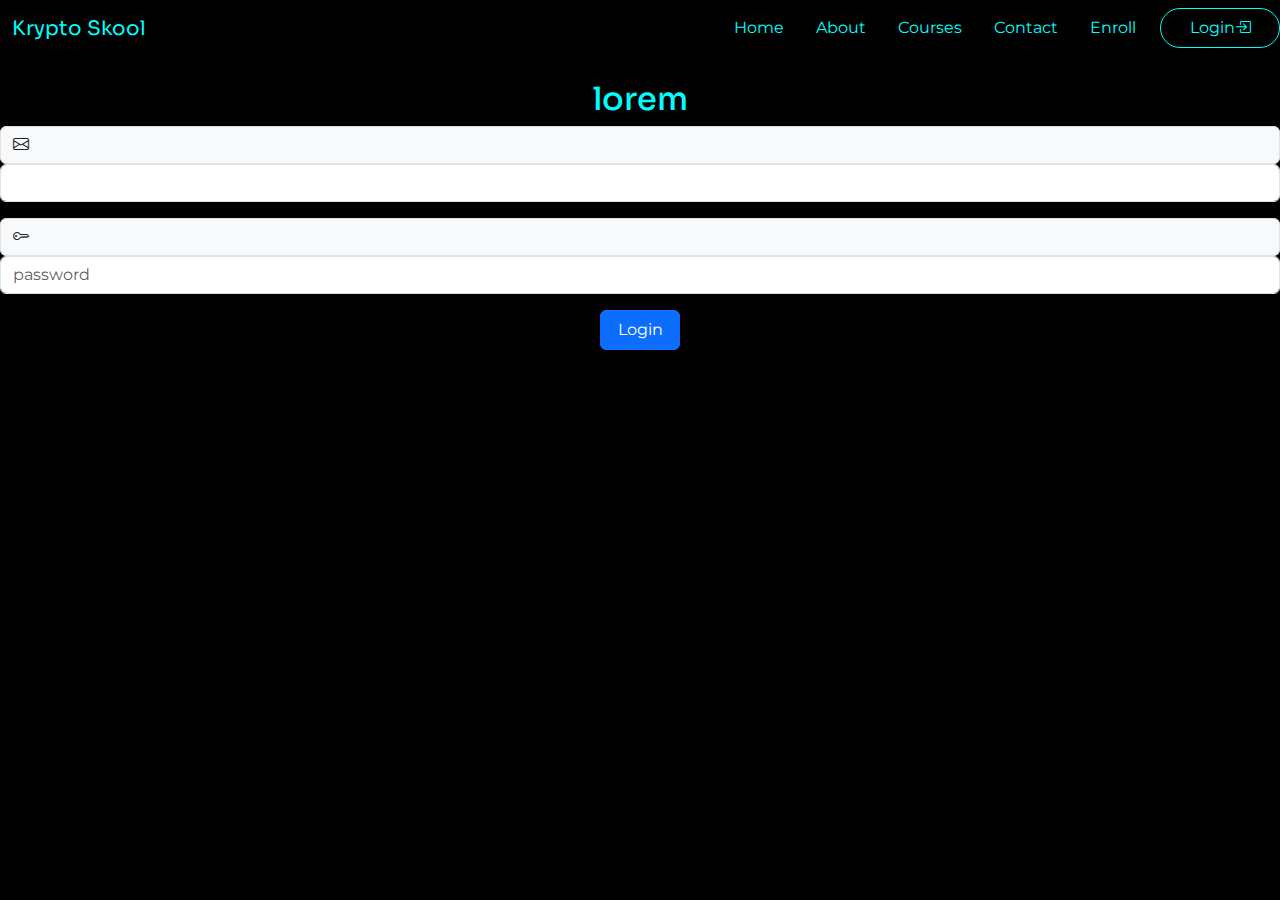
==== Login/index.html @ 15e097f6 "new" ====
<!DOCTYPE html>
<html lang="en">
<head>
    <meta charset="UTF-8">
    <meta name="viewport" content="width=device-width, initial-scale=1.0">
    <title>Krypto Hub</title>
    <link rel="preconnect" href="https://fonts.googleapis.com">
<link rel="preconnect" href="https://fonts.gstatic.com" crossorigin>
<link href="https://fonts.googleapis.com/css2?family=Montserrat:ital,wght@0,100..900;1,100..900&family=Sora:wght@100..800&display=swap" rel="stylesheet">
<link href="https://cdn.jsdelivr.net/npm/bootstrap@5.3.2/dist/css/bootstrap.min.css" rel="stylesheet">
<script src="https://cdn.jsdelivr.net/npm/bootstrap@5.3.2/dist/js/bootstrap.bundle.min.js"></script>
<link rel="stylesheet" href="../CSS/index.css">
<link rel="stylesheet" href="https://cdn.jsdelivr.net/npm/bootstrap-icons@1.11.3/font/bootstrap-icons.min.css">
</head>
<body>
  <header>
    <div class="right sticky-top">
        <nav class="navbar navbar-expand-lg bg-body-dark">
          <div class="container">
            <a class="navbar-brand" href="#">Krypto Skool</a>
            <button class="navbar-toggler shadow-none text-color-aqua" type="button" data-bs-toggle="collapse" data-bs-target="#navbarSupportedContent" aria-controls="navbarSupportedContent" aria-expanded="false" aria-label="Toggle navigation">
                <i class="bi bi-list"></i>
            </button>
          </div>
             <div class="collapse navbar-collapse" id="navbarSupportedContent">
              <ul class="navbar-nav me-auto mb-2 mb-lg-0 nav-underline">
                <li class="nav-item ">
                  <a class="nav-link"  href="./index.html">Home</a>
                </li>
                <li class="nav-item">
                  <a class="nav-link activ" href="./index.html">About</a>
                  <li class="nav-item">
                    <a class="nav-link" href="./index.html">Courses</a>
                    <li class="nav-item">
                      <a class="nav-link activ" href="./index.html">Contact</a>
                    <li class="nav-item">
                      <a class="nav-link" href="#">Enroll</a>
                      <li class="nav-item">
                        <button type="button" class="btn btn-black loginBtn" style="color:aqua; width: 120px;"><a href="#" style="color: aqua; text-decoration: none;">Login<i class="bi bi-box-arrow-in-right"></i></a></button>
                       
                </li></ul>
              </div>
            </div>
          </div>
        </nav>
  </header>  

  <section>
    <div class="justify-content-center align-center text-center mt-3">
            <h2 class="myH2">lorem</h2>
            <form>
                <div class="mb-3">
                    <span class="input-group-text" id="basic-addon1"><i class="bi bi-envelope"></i></span>
                  <input type="email" class="form-control" id="exampleInputEmail1" aria-describedby="emailHelp">
                </div>
                <div class="mb-3">
                    <span class="input-group-text" id="basic-addon1"><i class="bi bi-key"></i></span>
                  <input type="password" class="form-control" id="exampleInputPassword1" placeholder="password">
                </div>
                
                <button type="submit" class="btn btn-primary">Login</button>
              </form>
    </div>
  </section>
</body>
</html>
---- CSS/index.css ----
*{
    padding: 0;
    margin: 0;
    box-sizing: border-box;
    max-width: 100%;
    max-height: 100%;
}


body{
    font-family: "Montserrat" ,sans-serif;
}
.logo-1{
    width:50px;
    height: 50px;
    border-radius: 50%;
}
.container-fluid{
    height: 50px;

}
.navbar-brand{
    color: aqua;
    font-family: "Sora" ,sans-serif;
}
 .nav-link{
    color: aqua;
}
.nav-link:hover{
    color: whitesmoke;
}
.navbar-toggler{
    color: aqua;
}
.btn{
    height: 40px;
    width: 80px;
}

.loginBtn{
    border-color: aqua;
    border-radius: 40px;
}
.loginBtn:hover{
    background-color: rgb(226, 190, 142);
}
header{
    background-color: black;
    height: 4rem;
    font-family:"Montserrat" , sans-serif;
    z-index: 99999999;
    box-shadow: inset 2px aquamarine;
}

h1,h2{
    font-family:"Sora" , sans-serif;
    color: cyan;
}
h1{
    font-size: 3rem;
}
body{
    background-color: black;
}
p{
    color: grey;
}
.heroImg{
    border-radius: 20%;
    height: 16rem;
}

.wrapper{
    color: grey;
}
li{
    list-style: none;
    
}
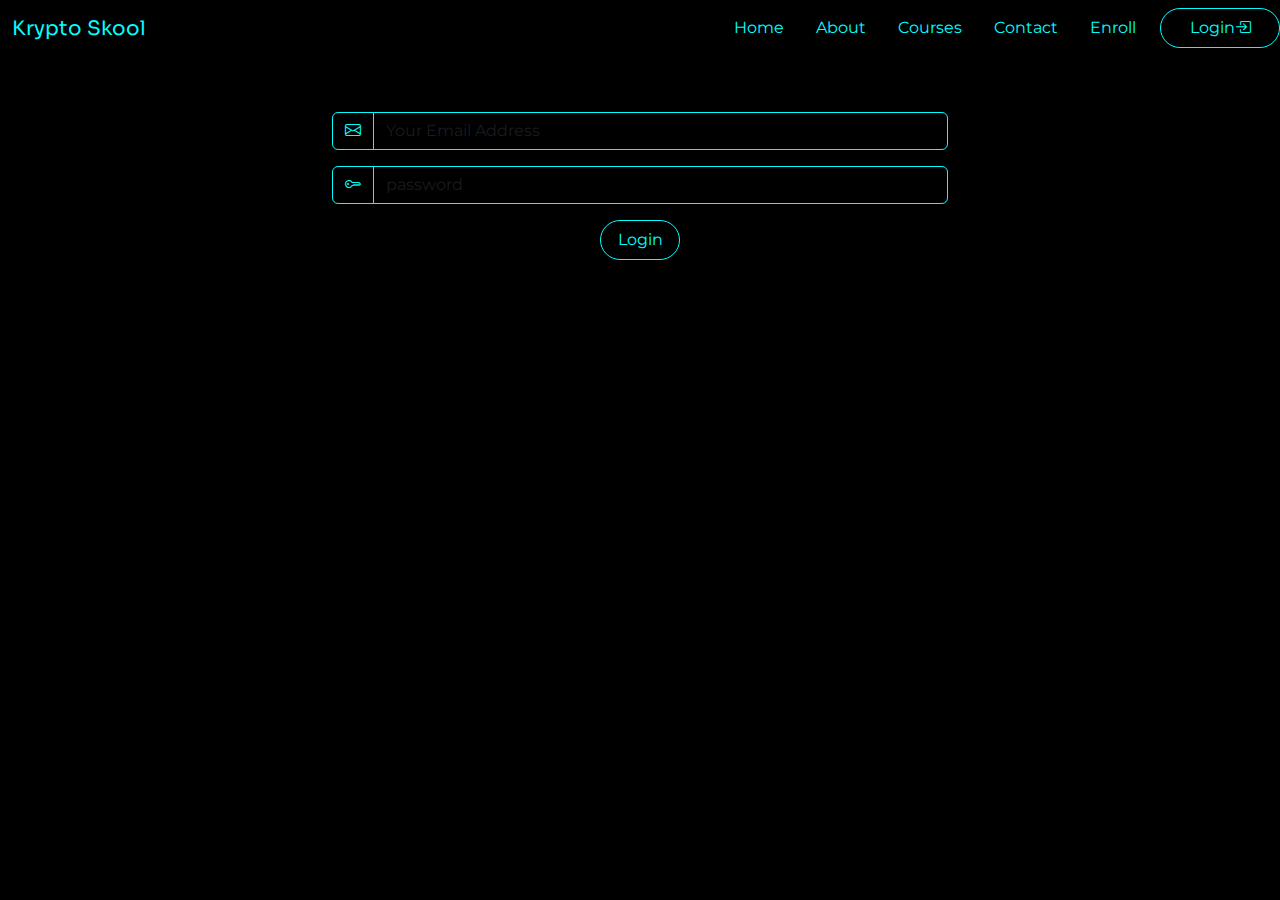
==== commit a32079c8: "new" ====
--- a/Login/index.html
+++ b/Login/index.html
@@ -46,21 +46,35 @@
   </header>  
 
   <section>
-    <div class="justify-content-center align-center text-center mt-3">
-            <h2 class="myH2">lorem</h2>
+    <div class="justify-content-center align-center text-center mt-5 container" style="width: 40em;">
+            <h2 class="myH2"></h2>
             <form>
-                <div class="mb-3">
-                    <span class="input-group-text" id="basic-addon1"><i class="bi bi-envelope"></i></span>
-                  <input type="email" class="form-control" id="exampleInputEmail1" aria-describedby="emailHelp">
+                <div class="mb-3 input-group">
+                    <span class="input-group-text" id="basic-addon1"  style="background-color: black; border-color:aqua ; color: aqua;" ><i class="bi bi-envelope"></i></span>
+                  <input type="email" class="form-control" id="exampleInputEmail1" placeholder="Your Email Address"
+                  style="background-color: black; border-color:aqua ;color: aqua;">
                 </div>
-                <div class="mb-3">
-                    <span class="input-group-text" id="basic-addon1"><i class="bi bi-key"></i></span>
-                  <input type="password" class="form-control" id="exampleInputPassword1" placeholder="password">
+                <div class="mb-3 input-group">
+                    <span class="input-group-text" id="basic-addon1" style="background-color: black; border-color:aqua ;color: aqua;"><i class="bi bi-key"></i></span>
+                  <input type="password" class="form-control" id="exampleInputPassword1" placeholder="password"
+                  style="background-color: black; border-color:aqua ;color: aqua;">
                 </div>
                 
-                <button type="submit" class="btn btn-primary">Login</button>
+                <button type="login" class="btn loginBtn" style="color: aqua;">Login</button>
               </form>
     </div>
   </section>
+<style>
+    ::placeholder {
+  color: aqua;
+  opacity: 1; /* Firefox */
+}
+
+::-ms-input-placeholder { /* Edge 12-18 */
+  color: aqua;
+}
+</style>
+  <script></script>
 </body>
+
 </html>
--- a/CSS/index.css
+++ b/CSS/index.css
@@ -76,4 +76,4 @@
 li{
     list-style: none;
     
-}+}
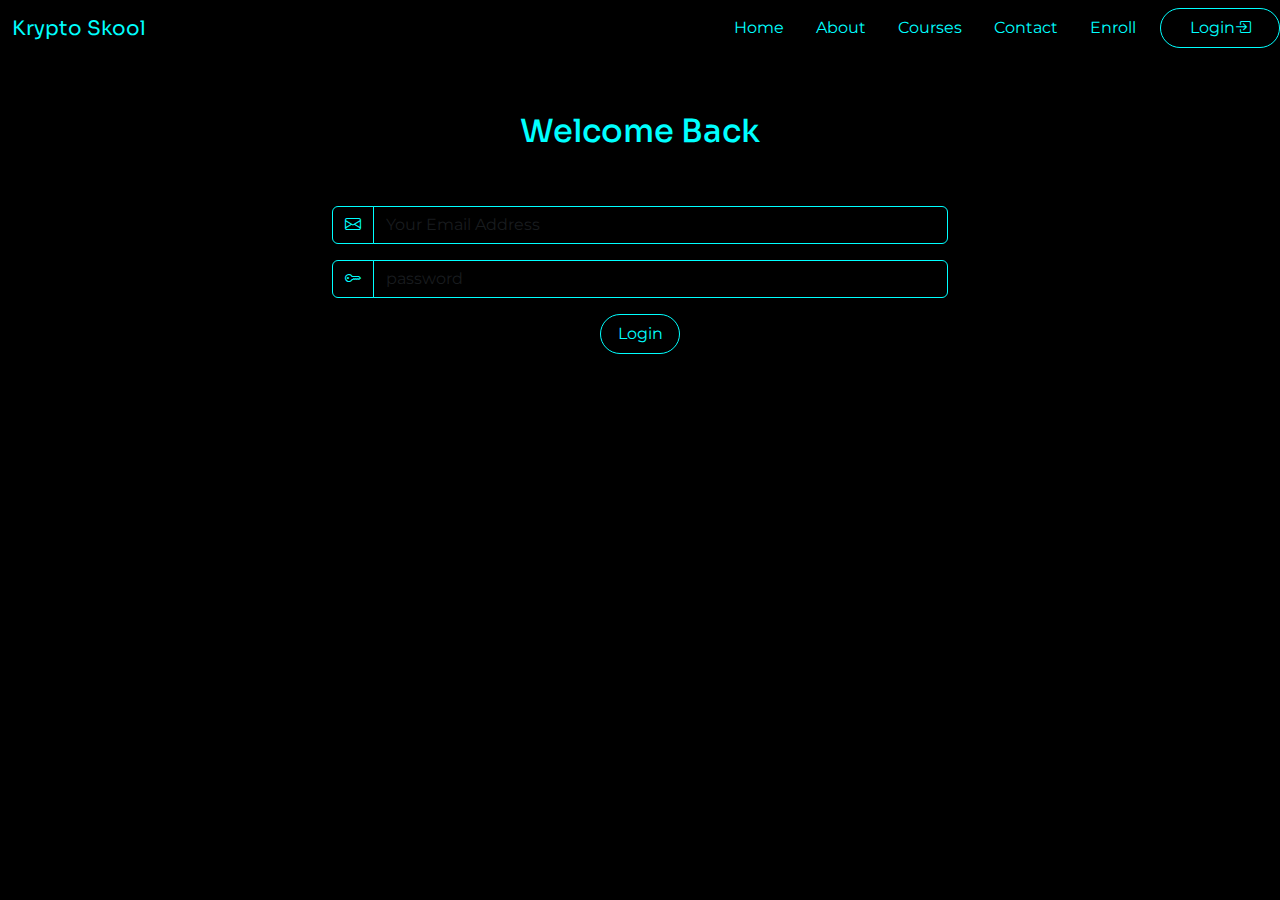
==== commit efb8a503: "new" ====
--- a/Login/index.html
+++ b/Login/index.html
@@ -25,14 +25,14 @@
              <div class="collapse navbar-collapse" id="navbarSupportedContent">
               <ul class="navbar-nav me-auto mb-2 mb-lg-0 nav-underline">
                 <li class="nav-item ">
-                  <a class="nav-link"  href="./index.html">Home</a>
+                  <a class="nav-link"  href="../index.html">Home</a>
                 </li>
                 <li class="nav-item">
-                  <a class="nav-link activ" href="./index.html">About</a>
+                  <a class="nav-link activ" href="../index.html">About</a>
                   <li class="nav-item">
-                    <a class="nav-link" href="./index.html">Courses</a>
+                    <a class="nav-link" href="../index.html">Courses</a>
                     <li class="nav-item">
-                      <a class="nav-link activ" href="./index.html">Contact</a>
+                      <a class="nav-link activ" href="../index.html">Contact</a>
                     <li class="nav-item">
                       <a class="nav-link" href="#">Enroll</a>
                       <li class="nav-item">
@@ -47,7 +47,7 @@
 
   <section>
     <div class="justify-content-center align-center text-center mt-5 container" style="width: 40em;">
-            <h2 class="myH2"></h2>
+            <h2 class="myH2">Welcome Back</h2><br><br>
             <form>
                 <div class="mb-3 input-group">
                     <span class="input-group-text" id="basic-addon1"  style="background-color: black; border-color:aqua ; color: aqua;" ><i class="bi bi-envelope"></i></span>
@@ -67,14 +67,14 @@
 <style>
     ::placeholder {
   color: aqua;
-  opacity: 1; /* Firefox */
+  opacity: 1; 
 }
 
-::-ms-input-placeholder { /* Edge 12-18 */
+::-ms-input-placeholder {
   color: aqua;
 }
 </style>
-  <script></script>
+  <script src="../JS/index.js"></script>
 </body>
 
 </html>
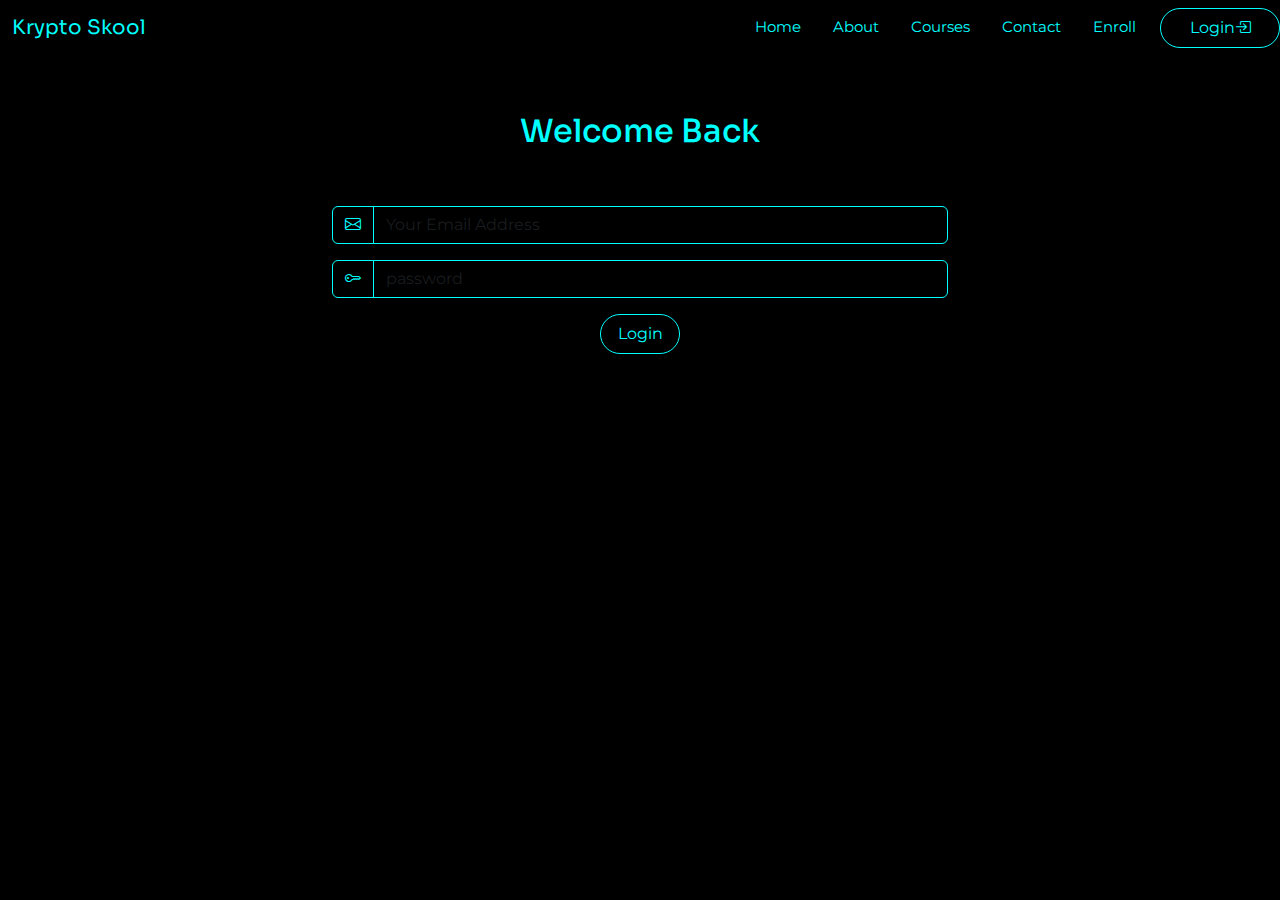
==== commit e5866b5b: "new" ====
--- a/Login/index.html
+++ b/Login/index.html
@@ -65,7 +65,7 @@
     </div>
   </section>
 <style>
-    ::placeholder {
+    input::placeholder {
   color: aqua;
   opacity: 1; 
 }
--- a/CSS/index.css
+++ b/CSS/index.css
@@ -49,7 +49,7 @@
     height: 4rem;
     font-family:"Montserrat" , sans-serif;
     z-index: 99999999;
-    box-shadow: inset 2px aquamarine;
+    box-shadow: inset 6px aquamarine;
 }
 
 h1,h2{
@@ -72,8 +72,17 @@
 
 .wrapper{
     color: grey;
+    box-shadow: ;
 }
 li{
     list-style: none;
+    font-size: 15px;
+    margin-left: auto;
+    margin-right: auto;
     
 }
+@media only screen and (max-width: 600px) {
+    h1 {
+      font-size: 1.5rem;
+    }
+  }
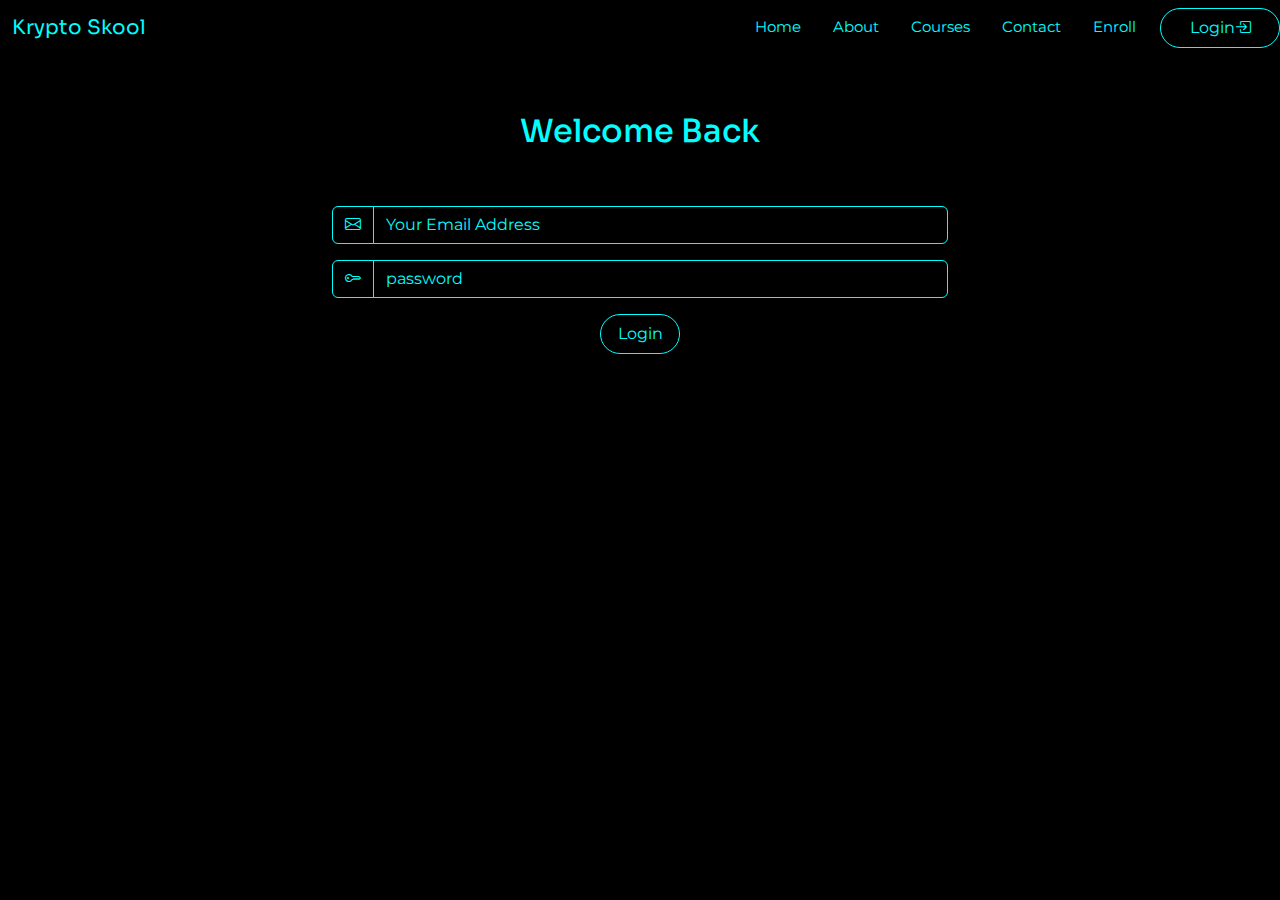
==== commit d4789189: "placeholder color" ====
--- a/Login/index.html
+++ b/Login/index.html
@@ -65,7 +65,11 @@
     </div>
   </section>
 <style>
-    input::placeholder {
+    #exampleInputEmail1::placeholder {
+  color: aqua;
+  opacity: 1; 
+}
+#exampleInputPassword1::placeholder {
   color: aqua;
   opacity: 1; 
 }
